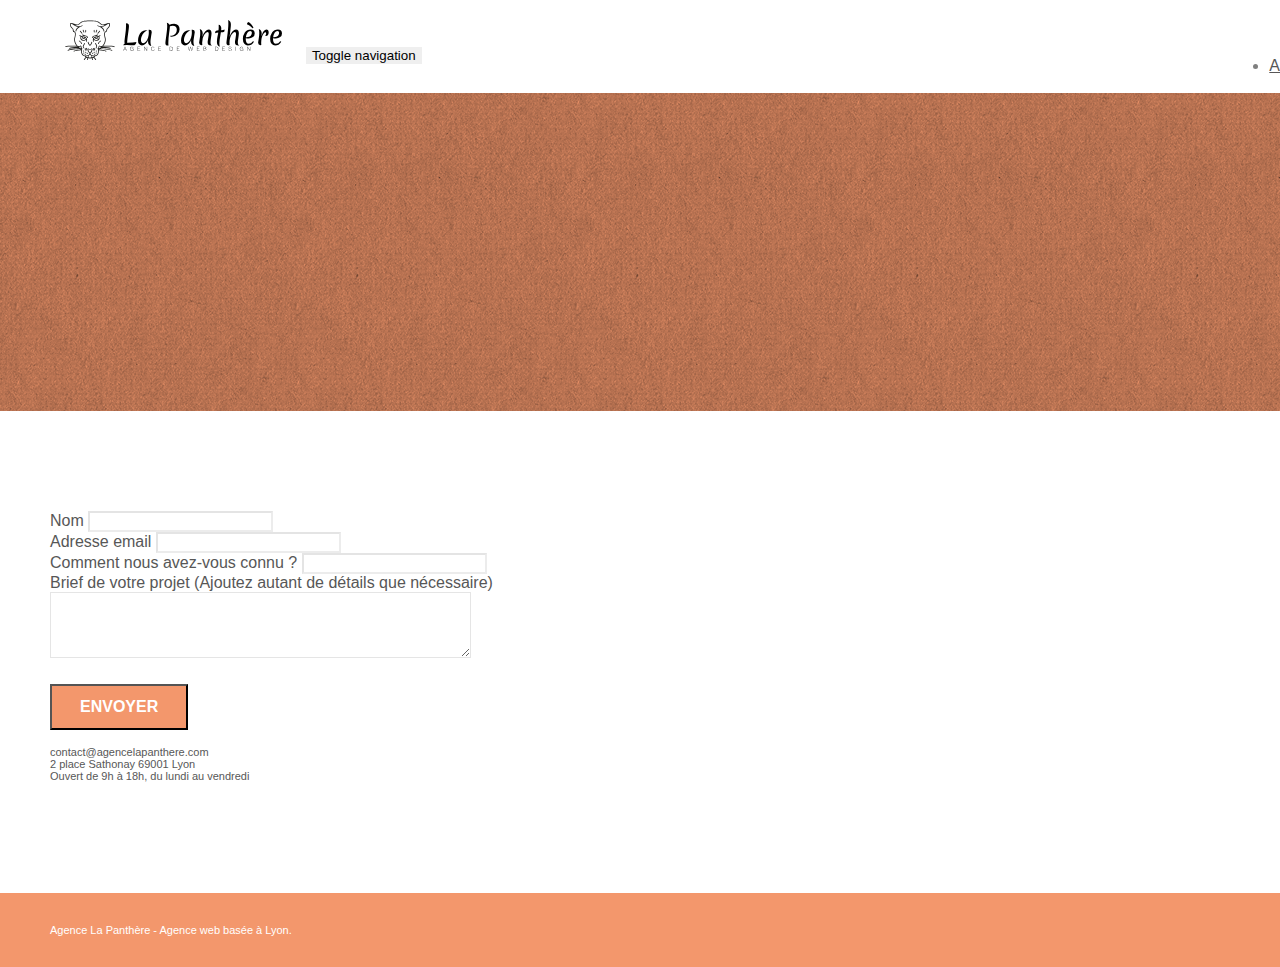
==== page2.html @ 67c6451f "Ajout des descriptions d'image" ====
<!doctype html>
<html lang="Default">
<head>
    <meta charset="utf-8">
    <meta name="description" content="N'hésitez pas à nous contacter pour tout renseignement">
    <meta name="viewport" content="width=device-width, initial-scale=1.0, viewport-fit=cover">
    <link rel="shortcut icon" type="image/png" href="img/favicon.jpg">
    
	<link rel="stylesheet" type="text/css" href="./css/bootstrap.min.css">
	<link rel="stylesheet" type="text/css" href="style.css">
	<link rel="stylesheet" type="text/css" href="./css/font-awesome.min.css">
	<link rel="stylesheet" type="text/css" href="./css/et-line.min.css">

	<script src="./js/jquery-2.1.0.js"></script>
	<script src="./js/bootstrap.js"></script>
	<script src="./js/blocs.js"></script>
	<script src="./js/jquery.touchSwipe.js" defer></script>
	<script src="./js/gmaps.js"></script>
	
    <title>La Panthère - Contact</title>
</head>
<body>
<!-- Principal conteneur -->
<div class="page-container">
    
<!-- bloc-0 -->
<div class="bloc bgc-white l-bloc " id="bloc-0">
	<div class="container bloc-sm">
		<nav class="navbar row">
			<div class="navbar-header">
				<a class="navbar-brand" href="index.html"><img src="img/agence-la-panthere-monochrome.svg" alt="Logo de l'agence de web design La Panthère basée à Lyon" height="40" /></a>
				<button id="nav-toggle" type="button" class="ui-navbar-toggle navbar-toggle" data-toggle="collapse" data-target=".navbar-1">
					<span class="sr-only">Toggle navigation</span><span class="icon-bar"></span><span class="icon-bar"></span><span class="icon-bar"></span>
				</button>
			</div>
			<div class="collapse navbar-collapse navbar-1 special-dropdown-nav">
				<ul class="site-navigation nav navbar-nav">
					<li>
						<a href="index.html">Accueil</a>
					</li>
					<li>
					</li>
					<li>
						<a href="page2.html">Contact</a>
					</li>
				</ul>
			</div>
		</nav>
	</div>
</div>
<!-- bloc-0 END -->

<!-- bloc-6 -->
<div class="bloc bg-dots-bg bg-repeat bgc-atomic-tangerine d-bloc bloc-bg-texture texture-paper" id="bloc-6">
	<div class="container bloc-lg">
		<div class="row">
			<div class="col-sm-12">
				<h1 class="text-center hero-bloc-text tc-white">
					Parlons web design !
				</h1>
				<p class="text-center mg-lg tc-white tight-width-whitespace">
					Nous sommes ravis que vous souhaitiez collaborer avec notre agence.<br>
					Parlez-nous de votre projet en complétant le formulaire ci-dessous.
				</p>
			</div>
		</div>
	</div>
</div>
<!-- bloc-6 END -->

<!-- bloc-7 -->
<div class="bloc bgc-white l-bloc" id="bloc-7">
	<div class="container bloc-lg">
		<div class="row">
			<div class="col-sm-6">
				<form id="form_1" novalidate success-msg="Your message has been sent." fail-msg="Sorry it seems that our mail server is not responding, Sorry for the inconvenience!">
					<div class="form-group">
						<label>
							Nom
						</label>
						<input id="name" class="form-control" required />
					</div>
					<div class="form-group">
						<label>
							Adresse email
						</label>
						<input id="email" class="form-control" type="email" required />
					</div>
					<div class="form-group">
						<label>
							Comment nous avez-vous connu ?
						</label>
						<input class="form-control" type="email" required id="input_504" />
					</div>
					<div class="form-group">
						<label>
							Brief de votre projet (Ajoutez autant de détails que nécessaire)<br>
						</label><textarea id="message" class="form-control" rows="4" cols="50" required></textarea>
					</div> 
					<button class="bloc-button btn btn-lg btn-block cta-hero btn-atomic-tangerine" type="submit">
						Envoyer
					</button>
				</form>
			</div>
			<div class="col-sm-6">
				<p>
					contact@agencelapanthere.com<br>2 place Sathonay 69001 Lyon<br>Ouvert de 9h à 18h, du lundi au vendredi<br>
				</p>
			</div>
		</div>
	</div>
</div>
<!-- bloc-7 END -->

<!-- ScrollToTop Button -->
<a class="bloc-button btn btn-d scrollToTop" onclick="scrollToTarget('1')"><span class="fa fa-chevron-up"></span></a>
<!-- ScrollToTop Button END-->


<!-- Footer - bloc-8 -->
<div class="bloc bgc-atomic-tangerine d-bloc" id="bloc-8">
	<div class="container bloc-sm">
		<div class="row">
			<div class="col-sm-12">
				<p class="text-center white">
					Agence La Panthère - Agence web basée à Lyon.<br>
				</p>
				<div class="row row-no-gutters social">
					<div class="col-sm-3">
						<div class="text-center">
							<a class="social" href="index.html"><span class="fa fa-twitter icon-md"></span></a>
						</div>
					</div>
					<div class="col-sm-3">
						<div class="text-center">
							<a class="social" href="index.html"><span class="fa fa-facebook icon-md"></span></a>
						</div>
					</div>
					<div class="col-sm-3">
						<div class="text-center">
							<a class="social" href="index.html"><span class="fa fa-dribbble icon-md"></span></a>
						</div>
					</div>
					<div class="col-sm-3">
						<div class="text-center">
							<a class="social" href="index.html"><span class="fa fa-instagram icon-md"></span></a>
						</div>
					</div>
				</div>
			</div>
		</div>
	</div>
</div>
<!-- Footer - bloc-8 END -->

</div>
<!-- Principal conteneur END -->
    

</body>
</html>
---- style.css ----
body {
    margin: 0;
    padding: 0;
    background: #FFF;
    overflow-x: hidden;
    -webkit-font-smoothing: antialiased;
    -moz-osx-font-smoothing: grayscale;
}

a,
button {
    transition: all .3s ease-in-out;
    outline: none!important;
}

a:hover {
    text-decoration: none;
    cursor: pointer;
}

#page-loading-blocs-notifaction {
    position: fixed;
    top: 0;
    bottom: 0;
    width: 100%;
    z-index: 100000;
    background: #FFFFFF url("img/pageload-spinner.gif") no-repeat center center;
}

.bloc {
    width: 100%;
    clear: both;
    background: 50% 50% no-repeat;
    padding: 0 50px;
    -webkit-background-size: cover;
    -moz-background-size: cover;
    -o-background-size: cover;
    background-size: cover;
    position: relative;
}

.bloc .container {
    padding-left: 0;
    padding-right: 0;
}

.bloc-lg {
    padding: 100px 50px;
}

.bloc-md {
    padding: 50px;
}

.bloc-sm {
    padding: 20px 50px;
}

.bg-center,
.bg-l-edge,
.bg-r-edge,
.bg-t-edge,
.bg-b-edge,
.bg-tl-edge,
.bg-bl-edge,
.bg-tr-edge,
.bg-br-edge,
.bg-repeat {
    -webkit-background-size: auto!important;
    -moz-background-size: auto!important;
    -o-background-size: auto!important;
    background-size: auto!important;
}

.bg-repeat {
    background: repeat;
}

.bg-t-edge {
    background: top no-repeat;
}

.bloc-bg-texture::before {
    content: "";
    background-size: 2px 2px;
    position: absolute;
    top: 0;
    bottom: 0;
    left: 0;
    right: 0;
}

.texture-paper::before {
    background: url("img/texture-paper.png");
    background-size: 280px 280px;
}

.b-parallax {
    background-attachment: fixed;
}

.d-bloc {
    color: rgba(255, 255, 255, .7);
}

.d-bloc button:hover {
    color: rgba(255, 255, 255, .9);
}

.d-bloc .icon-round,
.d-bloc .icon-square,
.d-bloc .icon-rounded,
.d-bloc .icon-semi-rounded-a,
.d-bloc .icon-semi-rounded-b {
    border-color: rgba(255, 255, 255, .9);
}

.d-bloc .divider-h span {
    border-color: rgba(255, 255, 255, .2);
}

.d-bloc .a-btn,
.d-bloc .navbar a,
.d-bloc .navbar-brand,
.d-bloc a .icon-sm,
.d-bloc a .icon-md,
.d-bloc a .icon-lg,
.d-bloc a .icon-xl,
.d-bloc h1 a,
.d-bloc h2 a,
.d-bloc h3 a,
.d-bloc h4 a,
.d-bloc h5 a,
.d-bloc h6 a,
.d-bloc p a {
    color: rgba(255, 255, 255, .6);
}

.d-bloc .a-btn:hover,
.d-bloc .navbar a:hover,
.d-bloc .navbar-brand:hover,
.d-bloc a:hover .icon-sm,
.d-bloc a:hover .icon-md,
.d-bloc a:hover .icon-lg,
.d-bloc a:hover .icon-xl,
.d-bloc h1 a:hover,
.d-bloc h2 a:hover,
.d-bloc h3 a:hover,
.d-bloc h4 a:hover,
.d-bloc h5 a:hover,
.d-bloc h6 a:hover,
.d-bloc p a:hover {
    color: rgba(255, 255, 255, 1);
}

.d-bloc .navbar-toggle .icon-bar {
    background: rgba(255, 255, 255, 1);
}

.d-bloc .btn-wire,
.d-bloc .btn-wire:hover {
    color: rgba(255, 255, 255, 1);
    border-color: rgba(255, 255, 255, 1);
}

.d-bloc .panel {
    color: rgba(0, 0, 0, .5);
}

.d-bloc .panel button:hover {
    color: rgba(0, 0, 0, .7);
}

.d-bloc .panel icon {
    border-color: rgba(0, 0, 0, .7);
}

.d-bloc .panel .divider-h span {
    border-color: rgba(0, 0, 0, .1);
}

.d-bloc .panel .a-btn {
    color: rgba(0, 0, 0, .6);
}

.d-bloc .panel .a-btn:hover {
    color: rgba(0, 0, 0, 1);
}

.d-bloc .panel .btn-wire,
.d-bloc .panel .btn-wire:hover {
    color: rgba(0, 0, 0, .7);
    border-color: rgba(0, 0, 0, .3);
}

.d-bloc .panel,
.l-bloc {
    color: rgba(0, 0, 0, .5);
}

.d-bloc .panel button:hover,
.l-bloc button:hover {
    color: rgba(0, 0, 0, .7);
}

.l-bloc .icon-round,
.l-bloc .icon-square,
.l-bloc .icon-rounded,
.l-bloc .icon-semi-rounded-a,
.l-bloc .icon-semi-rounded-b {
    border-color: rgba(0, 0, 0, .7);
}

.d-bloc .panel .divider-h span,
.l-bloc .divider-h span {
    border-color: rgba(0, 0, 0, .1);
}

.d-bloc .panel .a-btn,
.l-bloc .a-btn,
.l-bloc .navbar a,
.l-bloc .navbar-brand,
.l-bloc a .icon-sm,
.l-bloc a .icon-md,
.l-bloc a .icon-lg,
.l-bloc a .icon-xl,
.l-bloc h1 a,
.l-bloc h2 a,
.l-bloc h3 a,
.l-bloc h4 a,
.l-bloc h5 a,
.l-bloc h6 a,
.l-bloc p a {
    color: rgba(0, 0, 0, .6);
}

.d-bloc .panel .a-btn:hover,
.l-bloc .a-btn:hover,
.l-bloc .navbar a:hover,
.l-bloc .navbar-brand:hover,
.l-bloc a:hover .icon-sm,
.l-bloc a:hover .icon-md,
.l-bloc a:hover .icon-lg,
.l-bloc a:hover .icon-xl,
.l-bloc h1 a:hover,
.l-bloc h2 a:hover,
.l-bloc h3 a:hover,
.l-bloc h4 a:hover,
.l-bloc h5 a:hover,
.l-bloc h6 a:hover,
.l-bloc p a:hover {
    color: rgba(0, 0, 0, 1);
}

.l-bloc .navbar-toggle .icon-bar {
    color: rgba(0, 0, 0, .6);
}

.d-bloc .panel .btn-wire,
.d-bloc .panel .btn-wire:hover,
.l-bloc .btn-wire,
.l-bloc .btn-wire:hover {
    color: rgba(0, 0, 0, .7);
    border-color: rgba(0, 0, 0, .3);
}

.voffset {
    margin-top: 30px;
}

.voffset-lg {
    margin-top: 80px;
}

.row-no-gutters {
    margin-right: 0;
    margin-left: 0;
}

.row.row-no-gutters > [class^="col-"],
.row.row-no-gutters > [class*=" col-"] {
    padding-right: 0;
    padding-left: 0;
}

#bloc-1-hero h1 {
    font-size: 32px;
}

.navbar {
    margin-bottom: 0;
    z-index: 1;
}

.navbar-brand {
    height: auto;
    padding: 3px 15px;
    font-size: 25px;
    font-weight: normal;
    font-weight: 600;
    line-height: 44px;
}

.navbar-brand img {
    max-height: 200px;
    margin: 0 5px 0 0;
    display: inline;
}

.navbar-brand img[src$=svg] {
    min-width: 100px;
}

.nav-center .navbar-brand img {
    margin: 0;
}

.navbar .nav {
    padding-top: 2px;
    margin-right: -16px;
    float: right;
    z-index: 1;
}

.nav > li {
    float: left;
    margin-top: 4px;
    font-size: 16px;
}

.navbar-nav .open .dropdown-menu > li > a {
    text-align: inherit;
}

.nav > li a:hover,
.nav > li a:focus {
    background: transparent;
}

.navbar-toggle {
    margin: 10px 10px 0 0;
    border: 0px;
}

.navbar-toggle:hover {
    background: transparent!important;
}

.navbar-toggle .icon-bar {
    background-color: rgba(0, 0, 0, .5);
    width: 26px;
}

.nav-invert .navbar .nav {
    float: left;
}

.nav-invert .navbar-header,
.nav-invert .navbar-brand {
    float: right;
    position: relative;
    z-index: 2;
}

@media (min-width: 768px) {
    .site-navigation {
        position: absolute;
        top: 50%;
        right: 20px;
        transform: translate(0, -50%);
        -webkit-transform: translateY(-50%);
    }
    .nav > li .dropdown-menu a,
    .nav > li .dropdown-menu a:hover {
        color: #484848;
    }
    .nav-invert .site-navigation {
        left: 0;
        right: 0;
    }
    .nav-center {
        text-align: center;
    }
    .nav-center .navbar-header {
        width: 100%;
    }
    .nav-center .navbar-header,
    .nav-center .navbar-brand,
    .nav-center .nav > li {
        float: none;
        display: inline-block;
    }
    .nav-center .site-navigation {
        position: relative;
        width: 100%;
        right: 0;
        margin-right: 0px;
        margin-top: 20px;
    }
    .nav-center.mini-nav .navbar-toggle {
        float: none;
        margin: 10px auto 0;
    }
}

.nav > li > .dropdown a {
    background: none!important;
    display: block;
    padding: 14px 15px;
}

nav .caret {
    margin: 0 5px;
}

.dropdown-menu .dropdown-menu {
    top: -8px;
    left: 100%;
}

.dropdown-menu .dropmenu-flow-right {
    top: 100%;
    left: 0;
    margin-left: -1px;
    border-top-left-radius: 0;
    border-top-right-radius: 0;
}

.dropdown-menu .dropdown span {
    border: 4px solid black;
    border-top-color: transparent;
    border-right-color: transparent;
    border-bottom-color: transparent;
    margin: 6px -5px 0 0!important;
    float: right;
}

.mg-md {
    margin-top: 10px;
    margin-bottom: 20px;
}

.mg-lg {
    margin-top: 10px;
    margin-bottom: 40px;
}

.btn {
    margin: 0 5px 5px 0;
}

.btn.pull-right {
    margin: 0 0 5px 5px;
}

.btn-d,
.btn-d:hover,
.btn-d:focus {
    color: #FFF;
    background: rgba(0, 0, 0, .3);
}

button {
    outline: none!important;
}

.btn-rd {
    border-radius: 40px;
}

.btn-clean {
    border: 1px solid rgba(0, 0, 0, .08);
    border-bottom-color: rgba(0, 0, 0, .1);
    text-shadow: 0 1px 0 rgba(0, 0, 1, .1);
    box-shadow: 0 1px 3px rgba(0, 0, 1, .25), inset 0 1px 0 0 rgba(255, 255, 255, .15);
}

.icon-md {
    font-size: 30px!important;
}

.icon-lg {
    font-size: 60px!important;
}

.sm-shadow {
    text-shadow: 0 1px 2px rgba(0, 0, 0, .3);
}

.panel-sq,
.panel-sq .panel-heading,
.panel-sq .panel-footer {
    border-radius: 0;
}

.panel-rd {
    border-radius: 30px;
}

.panel-rd .panel-heading {
    border-radius: 29px 29px 0 0;
}

.panel-rd .panel-footer {
    border-radius: 0 0 29px 29px;
}

.form-control {
    border-color: rgba(0, 0, 0, .1);
    box-shadow: none;
}

.scrollToTop {
    width: 40px;
    height: 40px;
    position: fixed;
    bottom: 20px;
    right: 20px;
    opacity: 0;
    z-index: 500;
    transition: all .3s ease-in-out;
}

.scrollToTop span {
    margin-top: 6px;
}

.showScrollTop {
    font-size: 14px;
    opacity: 1;
}

a[data-lightbox] {
    position: relative;
    display: block;
    text-align: center;
}

a[data-lightbox]:hover::before {
    content: "+";
    font-family: "HelveticaNeue-Light", "Helvetica Neue Light", "Helvetica Neue", Helvetica, Arial;
    font-size: 32px;
    width: 50px;
    height: 50px;
    margin-left: -25px;
    border-radius: 50%;
    background: rgba(0, 0, 0, .6);
    color: #FFF;
    font-weight: 100;
    z-index: 1;
    position: absolute;
    top: 50%;
    transform: translateY(-50%);
    -webkit-transform: translateY(-50%);
}

a[data-lightbox]:hover img {
    opacity: 0.6;
    -webkit-animation-fill-mode: none;
    animation-fill-mode: none;
}

#lightbox-modal {
    display: flex;
    align-items: center;
}

#lightbox-modal .modal-dialog {
    width: 90%;
    max-width: 900px;
    margin: 0 auto 0;
}

#lightbox-modal .modal-dialog img {
    max-height: 90vh;
    margin: 0 auto;
}

.lightbox-caption {
    padding: 20px;
    color: #FFF;
    background: rgba(0, 0, 0, .5);
    position: absolute;
    left: 15px;
    right: 15px;
    bottom: 5px;
}

.close-lightbox {
    color: #FFF;
    font-size: 30px;
    position: absolute;
    top: 20px;
    right: 20px;
    z-index: 20;
    background: rgba(0, 0, 0, .5);
    border: none;
    line-height: 30px;
    padding: 0 9px 5px;
    opacity: 0.3;
}

.close-lightbox:hover,
.next-lightbox:hover,
.prev-lightbox:hover {
    opacity: 1.0;
    color: #FFF;
}

.next-lightbox,
.prev-lightbox {
    font-size: 20px;
    color: rgba(255, 255, 255, .9);
    background: rgba(0, 0, 0, .5);
    transition: all .2s ease-in-out;
    position: absolute;
    top: 45%;
    z-index: 1;
    opacity: 0.4;
}

.next-lightbox {
    padding: 6px 8px 1px 13px;
    right: 25px;
}

.prev-lightbox {
    padding: 6px 13px 1px 10px;
    left: 25px;
}

.snapshot-lb .modal-body {
    padding-bottom: 45px;
}

.snapshot-lb .lightbox-caption {
    padding: 0;
    color: rgba(0, 0, 0, .5);
    background: none;
}

h1,
h2,
h3,
h4,
h5,
h6,
p,
label,
.btn,
a {
    font-family: "helvetica";
    font-weight: 400;
    color: #575757!important;
}

.container {
    max-width: 1000px;
}

.hero-bloc-text {
    font-size: 38px;
}

.hero-bloc-text-sub {
    font-size: 36px;
}

.statement-bloc-text {
    line-height: 26px;
    font-style: italic;
    font-size: 20px;
    text-align: center;
    font-weight: lighter;
    max-width: 520px;
    margin: auto auto auto auto;
}

p {
    font-size: 11px;
}

.tight-width-whitespace {
    max-width: 600px;
    margin: auto auto auto auto;
}

.h1 {
    font-size: 20px;
    font-family: "Open Sans";
}

.cta-hero {
    margin-top: 22px;
    color: #FFFFFF!important;
    text-transform: uppercase;
    padding: 12px 28px 12px 28px;
    font-size: 16px;
    font-weight: 700;
}

.social {
    max-width: 400px;
    margin: auto auto auto auto;
}

h2 {
    font-size: 22px;
    line-height: 1.4em;
}

h3 {
    font-size: 15px;
    text-transform: uppercase;
    font-weight: 700;
    color: #333333!important;
}

.med-width-whitespace {
    max-width: 800px;
    margin: auto auto auto auto;
    box-shadow: 0px 0px 0px #000000;
}

h1 {
    color: #333333!important;
}

h4 {
    color: #333333!important;
}

.icons {
    margin-bottom: 14px;
    margin-top: 24px;
}

.white {
    color: #FFFFFF!important;
}

.portfolio-thumb {
    margin-bottom: 24px;
}

.portfolio-row {
    margin-bottom: 44px;
    margin-top: 50px;
}

.avatar {
    box-shadow: 0px 4px 9px rgba(0, 0, 0, 0.3);
}

.black-background {
    background-color: rgba(165, 147, 99, 0.7);
    padding: 40px 40px 40px 40px;
}

.bold-link {
    font-weight: 900;
    text-decoration: underline!important;
}

.bgc-white {
    background-color: #FFFFFF;
}

.bgc-dark-slate-blue {
    background-color: #364577;
}

.bgc-atomic-tangerine {
    background-color: #F3976C;
}

.tc-white {
    color: #F3976C!important;
}

.btn-atomic-tangerine {
    background: #F3976C;
    color: #FFFFFF!important;
}

.btn-atomic-tangerine:hover {
    background: #c27956!important;
    color: #FFFFFF!important;
}

.ltc-white {
    color: #FFFFFF!important;
}

.ltc-white:hover {
    color: #cccccc!important;
}

.ltc-atomic-tangerine {
    color: #F3976C!important;
}

.ltc-atomic-tangerine:hover {
    color: #c27956!important;
}

.icon-dark-slate-blue {
    color: #364577!important;
    border-color: #364577!important;
}

.bg-dots-bg {
    background-image: url("img/dots-bg.png");
}

.bg-lines-h2-bg {
    background-image: url("img/lines-h2-bg.png");
}

.bg-banniere {
    background-image: url("img/agence-la-panthere.jpg");
}

.bg-presentation {
    background-image: url("img/image-de-presentation.bmp");
}

@media (max-width: 1024px) {
    .bloc {
        padding-left: 20px;
        padding-right: 20px;
    }
    .bloc.full-width-bloc,
    .bloc-tile-2.full-width-bloc .container,
    .bloc-tile-3.full-width-bloc .container,
    .bloc-tile-4.full-width-bloc .container {
        padding-left: 0;
        padding-right: 0;
    }
}

@media (max-width: 992px) and (min-width: 768px) {
    .navbar .nav {
        max-width: 80%
    }
    .nav-center.navbar .nav {
        max-width: 100%
    }
}

@media only screen and (min-device-width: 768px) and (max-device-width: 1024px) and (orientation: landscape) {
    .b-parallax {
        background-attachment: scroll;
    }
}

@media only screen and (min-device-width: 1024px) and (max-device-width: 1366px) and (-webkit-min-device-pixel-ratio: 1.5) {
    .b-parallax {
        background-attachment: scroll;
    }
}

@media (max-width: 991px) {
    .container {
        width: 100%;
    }
    .b-parallax {
        background-attachment: scroll;
    }
    .page-container,
    #hero-bloc {
        overflow-x: hidden;
        position: relative;
    }
    .bloc {
        padding-left: constant(safe-area-inset-left);
        padding-right: constant(safe-area-inset-right);
    }
    .bloc-group,
    .bloc-group .bloc {
        display: block;
        width: 100%;
    }
    .bloc-fill-screen .fill-bloc-top-edge,
    .bloc-fill-screen .fill-bloc-bottom-edge {
        padding: 0 20px;
        padding-left: constant(safe-area-inset-left);
        padding-right: constant(safe-area-inset-right);
    }
}

@media (max-width: 767px) {
    .page-container {
        overflow-x: hidden;
        position: relative;
    }
    h1,
    h2,
    h3,
    h4,
    h5,
    h6,
    p,
    #disqus_thread {
        padding-left: 10px!important;
        padding-right: 10px!important;
    }
    .b-parallax {
        background-attachment: scroll;
    }
    .navbar .nav {
        padding-top: 0;
        border-top: 1px solid rgba(0, 0, 0, .2);
        float: none!important;
    }
    .navbar.row {
        margin-left: 0;
        margin-right: 0;
    }
    .site-navigation {
        position: inherit;
        transform: none;
        -webkit-transform: none;
        -ms-transform: none;
    }
    .nav > li {
        margin-top: 0;
        border-bottom: 1px solid rgba(0, 0, 0, .1);
        background: rgba(0, 0, 0, .05);
        text-align: left;
        padding-left: 15px;
        width: 100%;
    }
    .nav > li:hover {
        background: rgba(0, 0, 0, .08);
    }
    .dropdown .dropdown a .caret {
        float: none;
        margin: 5px 0 0 10px!important;
        border: 4px solid black;
        border-bottom-color: transparent;
        border-right-color: transparent;
        border-left-color: transparent;
    }
    #hero-bloc .navbar .nav {
        background: rgba(0, 0, 0, .8);
    }
    #hero-bloc .navbar .nav a {
        color: rgba(255, 255, 255, .6);
    }
    .hero {
        padding: 50px 0;
    }
    .hero-nav {
        left: -1px;
        right: -1px;
    }
    .navbar-collapse {
        padding: 0;
        overflow-x: hidden;
        -webkit-box-shadow: none;
        box-shadow: none;
    }
    .navbar-brand img {
        max-height: 40px;
        width: auto;
    }
    .nav-invert .navbar-header {
        float: none;
        width: 100%;
    }
    .nav-invert .navbar-toggle {
        float: left;
        margin-left: 10px;
    }
    .bloc {
        padding-left: 0;
        padding-right: 0;
    }
    .bloc-xxl,
    .bloc-xl,
    .bloc-lg {
        padding: 40px 0;
    }
    .bloc-sm,
    .bloc-md {
        padding-left: 0;
        padding-right: 0;
    }
    .bloc-tile-2 .container,
    .bloc-tile-3 .container,
    .bloc-tile-4 .container,
    .bloc-fill-screen .fill-bloc-top-edge,
    .bloc-fill-screen .fill-bloc-bottom-edge {
        padding-left: 0;
        padding-right: 0;
    }
    .a-block {
        padding: 0 10px;
    }
    .btn-dwn {
        display: none;
    }
    .voffset {
        margin-top: 5px;
    }
    .voffset-md {
        margin-top: 20px;
    }
    .voffset-lg {
        margin-top: 30px;
    }
    form {
        padding: 5px;
    }
    .close-lightbox {
        display: inline-block;
    }
    .blocsapp-device-iphone5 {
        background-size: 216px 425px;
        padding-top: 60px;
        width: 216px;
        height: 425px;
    }
    .blocsapp-device-iphone5 img {
        width: 180px;
        height: 320px;
    }
}

@media (max-width: 400px) {
    .bloc {
        padding-left: 0;
        padding-right: 0;
    }
}

@media (max-width: 767px) {
    .bloc-mob-center-text {
        text-align: center;
    }
}
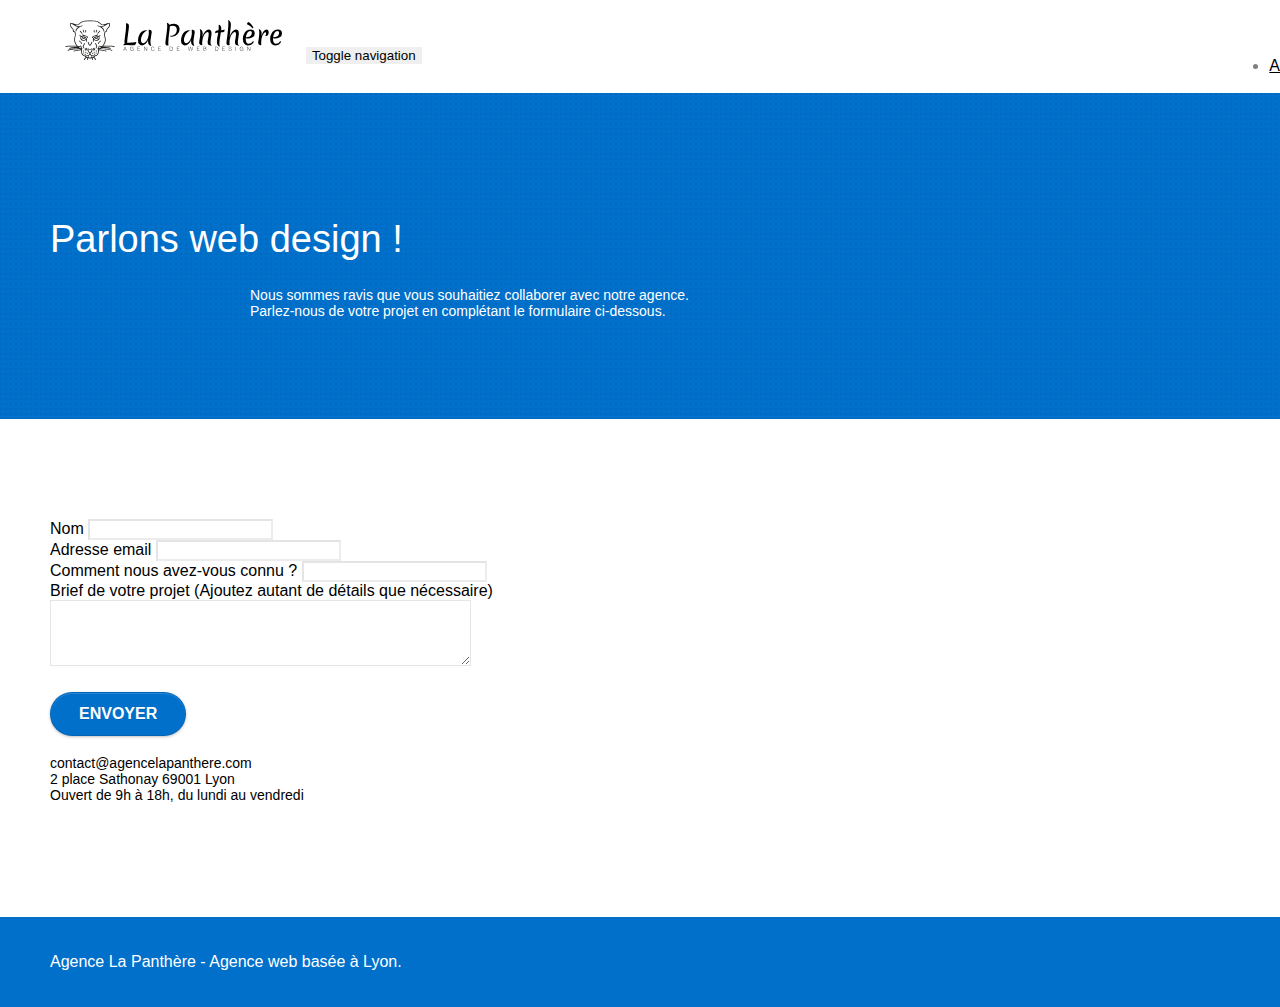
==== commit b9dd30c8: "Mise en conformité du contraste" ====
--- a/page2.html
+++ b/page2.html
@@ -51,7 +51,7 @@
 <!-- bloc-0 END -->
 
 <!-- bloc-6 -->
-<div class="bloc bg-dots-bg bg-repeat bgc-atomic-tangerine d-bloc bloc-bg-texture texture-paper" id="bloc-6">
+<div class="bloc bg-dots-bg bg-repeat bgc-atomic-tangerine d-bloc" id="bloc-6">
 	<div class="container bloc-lg">
 		<div class="row">
 			<div class="col-sm-12">
@@ -97,7 +97,7 @@
 							Brief de votre projet (Ajoutez autant de détails que nécessaire)<br>
 						</label><textarea id="message" class="form-control" rows="4" cols="50" required></textarea>
 					</div> 
-					<button class="bloc-button btn btn-lg btn-block cta-hero btn-atomic-tangerine" type="submit">
+					<button class="bloc-button btn btn-lg btn-rd btn-clean btn-block cta-hero btn-atomic-tangerine" type="submit">
 						Envoyer
 					</button>
 				</form>
--- a/style.css
+++ b/style.css
@@ -100,7 +100,7 @@
 }
 
 .d-bloc {
-    color: rgba(255, 255, 255, .7);
+    color: rgba(255, 255, 255);
 }
 
 .d-bloc button:hover {
@@ -133,7 +133,7 @@
 .d-bloc h5 a,
 .d-bloc h6 a,
 .d-bloc p a {
-    color: rgba(255, 255, 255, .6);
+    color: rgba(255, 255, 255);
 }
 
 .d-bloc .a-btn:hover,
@@ -651,7 +651,7 @@
 a {
     font-family: "helvetica";
     font-weight: 400;
-    color: #575757!important;
+    color: black!important;
 }
 
 .container {
@@ -677,7 +677,7 @@
 }
 
 p {
-    font-size: 11px;
+    font-size: 14px;
 }
 
 .tight-width-whitespace {
@@ -737,6 +737,7 @@
 
 .white {
     color: #FFFFFF!important;
+    font-size: 16px;
 }
 
 .portfolio-thumb {
@@ -753,8 +754,9 @@
 }
 
 .black-background {
-    background-color: rgba(165, 147, 99, 0.7);
+    background-color: #0070CB;
     padding: 40px 40px 40px 40px;
+    border-radius: 5px;
 }
 
 .bold-link {
@@ -771,20 +773,20 @@
 }
 
 .bgc-atomic-tangerine {
-    background-color: #F3976C;
+    background-color: #0070CB;
 }
 
 .tc-white {
-    color: #F3976C!important;
+    color: white!important;
 }
 
 .btn-atomic-tangerine {
-    background: #F3976C;
+    background: #0070CB;
     color: #FFFFFF!important;
 }
 
 .btn-atomic-tangerine:hover {
-    background: #c27956!important;
+    background: #1E6DAD!important;
     color: #FFFFFF!important;
 }
 
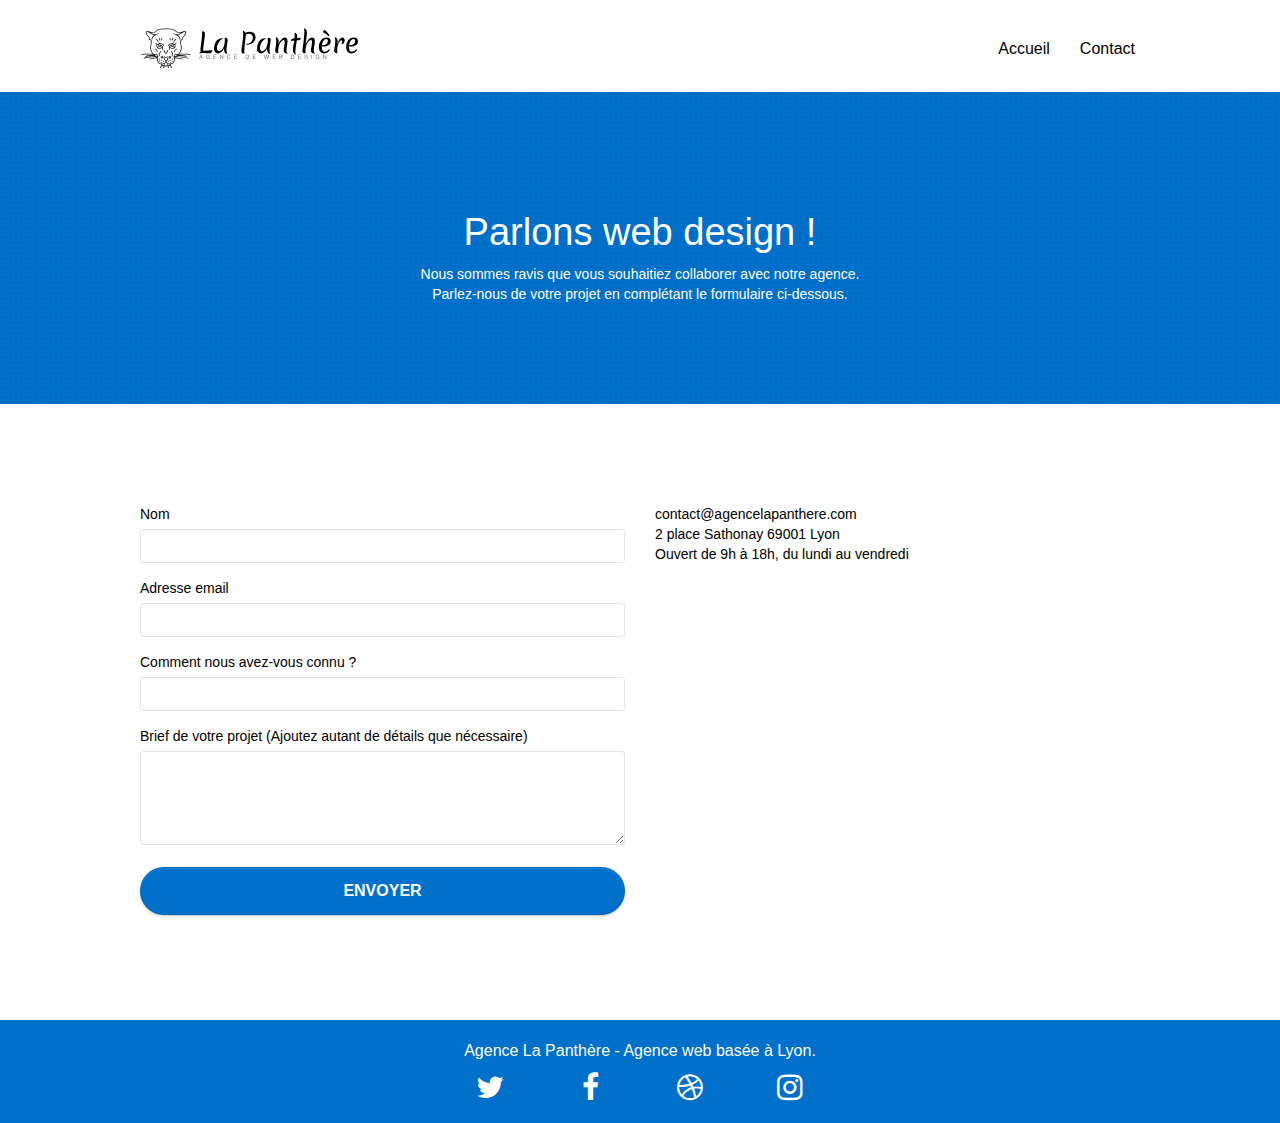
==== commit 212bda14: "Amélioration de la cohérence des pages" ====
--- a/page2.html
+++ b/page2.html
@@ -6,10 +6,10 @@
     <meta name="viewport" content="width=device-width, initial-scale=1.0, viewport-fit=cover">
     <link rel="shortcut icon" type="image/png" href="img/favicon.jpg">
     
-	<link rel="stylesheet" type="text/css" href="./css/bootstrap.min.css">
+	<link rel="stylesheet" type="text/css" href="./css/bootstrap.css">
 	<link rel="stylesheet" type="text/css" href="style.css">
-	<link rel="stylesheet" type="text/css" href="./css/font-awesome.min.css">
-	<link rel="stylesheet" type="text/css" href="./css/et-line.min.css">
+	<link rel="stylesheet" type="text/css" href="./css/font-awesome.css">
+	<link rel="stylesheet" type="text/css" href="./css/et-line.css">
 
 	<script src="./js/jquery-2.1.0.js"></script>
 	<script src="./js/bootstrap.js"></script>
@@ -26,6 +26,7 @@
 <!-- bloc-0 -->
 <div class="bloc bgc-white l-bloc " id="bloc-0">
 	<div class="container bloc-sm">
+
 		<nav class="navbar row">
 			<div class="navbar-header">
 				<a class="navbar-brand" href="index.html"><img src="img/agence-la-panthere-monochrome.svg" alt="Logo de l'agence de web design La Panthère basée à Lyon" height="40" /></a>
--- a/style.css
+++ b/style.css
@@ -88,11 +88,6 @@
     bottom: 0;
     left: 0;
     right: 0;
-}
-
-.texture-paper::before {
-    background: url("img/texture-paper.png");
-    background-size: 280px 280px;
 }
 
 .b-parallax {
@@ -820,11 +815,11 @@
 }
 
 .bg-banniere {
-    background-image: url("img/agence-la-panthere.jpg");
+    background-image: url("img/agence-la-panthere.webp");
 }
 
 .bg-presentation {
-    background-image: url("img/image-de-presentation.bmp");
+    background-image: url("img/image-de-presentation.webp");
 }
 
 @media (max-width: 1024px) {
--- a/css/et-line.css
+++ b/css/et-line.css
@@ -0,0 +1,519 @@
+@font-face {
+    font-family: et-line;
+    src: url(../fonts/et-line.eot);
+    src: url(../fonts/et-line.eot?#iefix) format('embedded-opentype'), url(../fonts/et-line.woff) format('woff'), url(../fonts/et-line.ttf) format('truetype'), url(../fonts/et-line.svg#et-line) format('svg');
+    font-weight: 400;
+    font-style: normal
+}
+
+.et-icon-adjustments,
+.et-icon-alarmclock,
+.et-icon-anchor,
+.et-icon-aperture,
+.et-icon-attachment,
+.et-icon-bargraph,
+.et-icon-basket,
+.et-icon-beaker,
+.et-icon-bike,
+.et-icon-book-open,
+.et-icon-briefcase,
+.et-icon-browser,
+.et-icon-calendar,
+.et-icon-camera,
+.et-icon-caution,
+.et-icon-chat,
+.et-icon-circle-compass,
+.et-icon-clipboard,
+.et-icon-clock,
+.et-icon-cloud,
+.et-icon-compass,
+.et-icon-desktop,
+.et-icon-dial,
+.et-icon-document,
+.et-icon-documents,
+.et-icon-download,
+.et-icon-dribbble,
+.et-icon-edit,
+.et-icon-envelope,
+.et-icon-expand,
+.et-icon-facebook,
+.et-icon-flag,
+.et-icon-focus,
+.et-icon-gears,
+.et-icon-genius,
+.et-icon-gift,
+.et-icon-global,
+.et-icon-globe,
+.et-icon-googleplus,
+.et-icon-grid,
+.et-icon-happy,
+.et-icon-hazardous,
+.et-icon-heart,
+.et-icon-hotairballoon,
+.et-icon-hourglass,
+.et-icon-key,
+.et-icon-laptop,
+.et-icon-layers,
+.et-icon-lifesaver,
+.et-icon-lightbulb,
+.et-icon-linegraph,
+.et-icon-linkedin,
+.et-icon-lock,
+.et-icon-magnifying-glass,
+.et-icon-map,
+.et-icon-map-pin,
+.et-icon-megaphone,
+.et-icon-mic,
+.et-icon-mobile,
+.et-icon-newspaper,
+.et-icon-notebook,
+.et-icon-paintbrush,
+.et-icon-paperclip,
+.et-icon-pencil,
+.et-icon-phone,
+.et-icon-picture,
+.et-icon-pictures,
+.et-icon-piechart,
+.et-icon-presentation,
+.et-icon-pricetags,
+.et-icon-printer,
+.et-icon-profile-female,
+.et-icon-profile-male,
+.et-icon-puzzle,
+.et-icon-quote,
+.et-icon-recycle,
+.et-icon-refresh,
+.et-icon-ribbon,
+.et-icon-rss,
+.et-icon-sad,
+.et-icon-scissors,
+.et-icon-scope,
+.et-icon-search,
+.et-icon-shield,
+.et-icon-speedometer,
+.et-icon-strategy,
+.et-icon-streetsign,
+.et-icon-tablet,
+.et-icon-target,
+.et-icon-telescope,
+.et-icon-toolbox,
+.et-icon-tools,
+.et-icon-tools-2,
+.et-icon-trophy,
+.et-icon-tumblr,
+.et-icon-twitter,
+.et-icon-upload,
+.et-icon-video,
+.et-icon-wallet,
+.et-icon-wine {
+    font-family: et-line;
+    speak: none;
+    font-style: normal;
+    font-weight: 400;
+    font-variant: normal;
+    text-transform: none;
+    line-height: 1;
+    -webkit-font-smoothing: antialiased;
+    -moz-osx-font-smoothing: grayscale;
+    display: inline-block
+}
+
+.et-icon-mobile:before {
+    content: "\e000"
+}
+
+.et-icon-laptop:before {
+    content: "\e001"
+}
+
+.et-icon-desktop:before {
+    content: "\e002"
+}
+
+.et-icon-tablet:before {
+    content: "\e003"
+}
+
+.et-icon-phone:before {
+    content: "\e004"
+}
+
+.et-icon-document:before {
+    content: "\e005"
+}
+
+.et-icon-documents:before {
+    content: "\e006"
+}
+
+.et-icon-search:before {
+    content: "\e007"
+}
+
+.et-icon-clipboard:before {
+    content: "\e008"
+}
+
+.et-icon-newspaper:before {
+    content: "\e009"
+}
+
+.et-icon-notebook:before {
+    content: "\e00a"
+}
+
+.et-icon-book-open:before {
+    content: "\e00b"
+}
+
+.et-icon-browser:before {
+    content: "\e00c"
+}
+
+.et-icon-calendar:before {
+    content: "\e00d"
+}
+
+.et-icon-presentation:before {
+    content: "\e00e"
+}
+
+.et-icon-picture:before {
+    content: "\e00f"
+}
+
+.et-icon-pictures:before {
+    content: "\e010"
+}
+
+.et-icon-video:before {
+    content: "\e011"
+}
+
+.et-icon-camera:before {
+    content: "\e012"
+}
+
+.et-icon-printer:before {
+    content: "\e013"
+}
+
+.et-icon-toolbox:before {
+    content: "\e014"
+}
+
+.et-icon-briefcase:before {
+    content: "\e015"
+}
+
+.et-icon-wallet:before {
+    content: "\e016"
+}
+
+.et-icon-gift:before {
+    content: "\e017"
+}
+
+.et-icon-bargraph:before {
+    content: "\e018"
+}
+
+.et-icon-grid:before {
+    content: "\e019"
+}
+
+.et-icon-expand:before {
+    content: "\e01a"
+}
+
+.et-icon-focus:before {
+    content: "\e01b"
+}
+
+.et-icon-edit:before {
+    content: "\e01c"
+}
+
+.et-icon-adjustments:before {
+    content: "\e01d"
+}
+
+.et-icon-ribbon:before {
+    content: "\e01e"
+}
+
+.et-icon-hourglass:before {
+    content: "\e01f"
+}
+
+.et-icon-lock:before {
+    content: "\e020"
+}
+
+.et-icon-megaphone:before {
+    content: "\e021"
+}
+
+.et-icon-shield:before {
+    content: "\e022"
+}
+
+.et-icon-trophy:before {
+    content: "\e023"
+}
+
+.et-icon-flag:before {
+    content: "\e024"
+}
+
+.et-icon-map:before {
+    content: "\e025"
+}
+
+.et-icon-puzzle:before {
+    content: "\e026"
+}
+
+.et-icon-basket:before {
+    content: "\e027"
+}
+
+.et-icon-envelope:before {
+    content: "\e028"
+}
+
+.et-icon-streetsign:before {
+    content: "\e029"
+}
+
+.et-icon-telescope:before {
+    content: "\e02a"
+}
+
+.et-icon-gears:before {
+    content: "\e02b"
+}
+
+.et-icon-key:before {
+    content: "\e02c"
+}
+
+.et-icon-paperclip:before {
+    content: "\e02d"
+}
+
+.et-icon-attachment:before {
+    content: "\e02e"
+}
+
+.et-icon-pricetags:before {
+    content: "\e02f"
+}
+
+.et-icon-lightbulb:before {
+    content: "\e030"
+}
+
+.et-icon-layers:before {
+    content: "\e031"
+}
+
+.et-icon-pencil:before {
+    content: "\e032"
+}
+
+.et-icon-tools:before {
+    content: "\e033"
+}
+
+.et-icon-tools-2:before {
+    content: "\e034"
+}
+
+.et-icon-scissors:before {
+    content: "\e035"
+}
+
+.et-icon-paintbrush:before {
+    content: "\e036"
+}
+
+.et-icon-magnifying-glass:before {
+    content: "\e037"
+}
+
+.et-icon-circle-compass:before {
+    content: "\e038"
+}
+
+.et-icon-linegraph:before {
+    content: "\e039"
+}
+
+.et-icon-mic:before {
+    content: "\e03a"
+}
+
+.et-icon-strategy:before {
+    content: "\e03b"
+}
+
+.et-icon-beaker:before {
+    content: "\e03c"
+}
+
+.et-icon-caution:before {
+    content: "\e03d"
+}
+
+.et-icon-recycle:before {
+    content: "\e03e"
+}
+
+.et-icon-anchor:before {
+    content: "\e03f"
+}
+
+.et-icon-profile-male:before {
+    content: "\e040"
+}
+
+.et-icon-profile-female:before {
+    content: "\e041"
+}
+
+.et-icon-bike:before {
+    content: "\e042"
+}
+
+.et-icon-wine:before {
+    content: "\e043"
+}
+
+.et-icon-hotairballoon:before {
+    content: "\e044"
+}
+
+.et-icon-globe:before {
+    content: "\e045"
+}
+
+.et-icon-genius:before {
+    content: "\e046"
+}
+
+.et-icon-map-pin:before {
+    content: "\e047"
+}
+
+.et-icon-dial:before {
+    content: "\e048"
+}
+
+.et-icon-chat:before {
+    content: "\e049"
+}
+
+.et-icon-heart:before {
+    content: "\e04a"
+}
+
+.et-icon-cloud:before {
+    content: "\e04b"
+}
+
+.et-icon-upload:before {
+    content: "\e04c"
+}
+
+.et-icon-download:before {
+    content: "\e04d"
+}
+
+.et-icon-target:before {
+    content: "\e04e"
+}
+
+.et-icon-hazardous:before {
+    content: "\e04f"
+}
+
+.et-icon-piechart:before {
+    content: "\e050"
+}
+
+.et-icon-speedometer:before {
+    content: "\e051"
+}
+
+.et-icon-global:before {
+    content: "\e052"
+}
+
+.et-icon-compass:before {
+    content: "\e053"
+}
+
+.et-icon-lifesaver:before {
+    content: "\e054"
+}
+
+.et-icon-clock:before {
+    content: "\e055"
+}
+
+.et-icon-aperture:before {
+    content: "\e056"
+}
+
+.et-icon-quote:before {
+    content: "\e057"
+}
+
+.et-icon-scope:before {
+    content: "\e058"
+}
+
+.et-icon-alarmclock:before {
+    content: "\e059"
+}
+
+.et-icon-refresh:before {
+    content: "\e05a"
+}
+
+.et-icon-happy:before {
+    content: "\e05b"
+}
+
+.et-icon-sad:before {
+    content: "\e05c"
+}
+
+.et-icon-facebook:before {
+    content: "\e05d"
+}
+
+.et-icon-twitter:before {
+    content: "\e05e"
+}
+
+.et-icon-googleplus:before {
+    content: "\e05f"
+}
+
+.et-icon-rss:before {
+    content: "\e060"
+}
+
+.et-icon-tumblr:before {
+    content: "\e061"
+}
+
+.et-icon-linkedin:before {
+    content: "\e062"
+}
+
+.et-icon-dribbble:before {
+    content: "\e063"
+}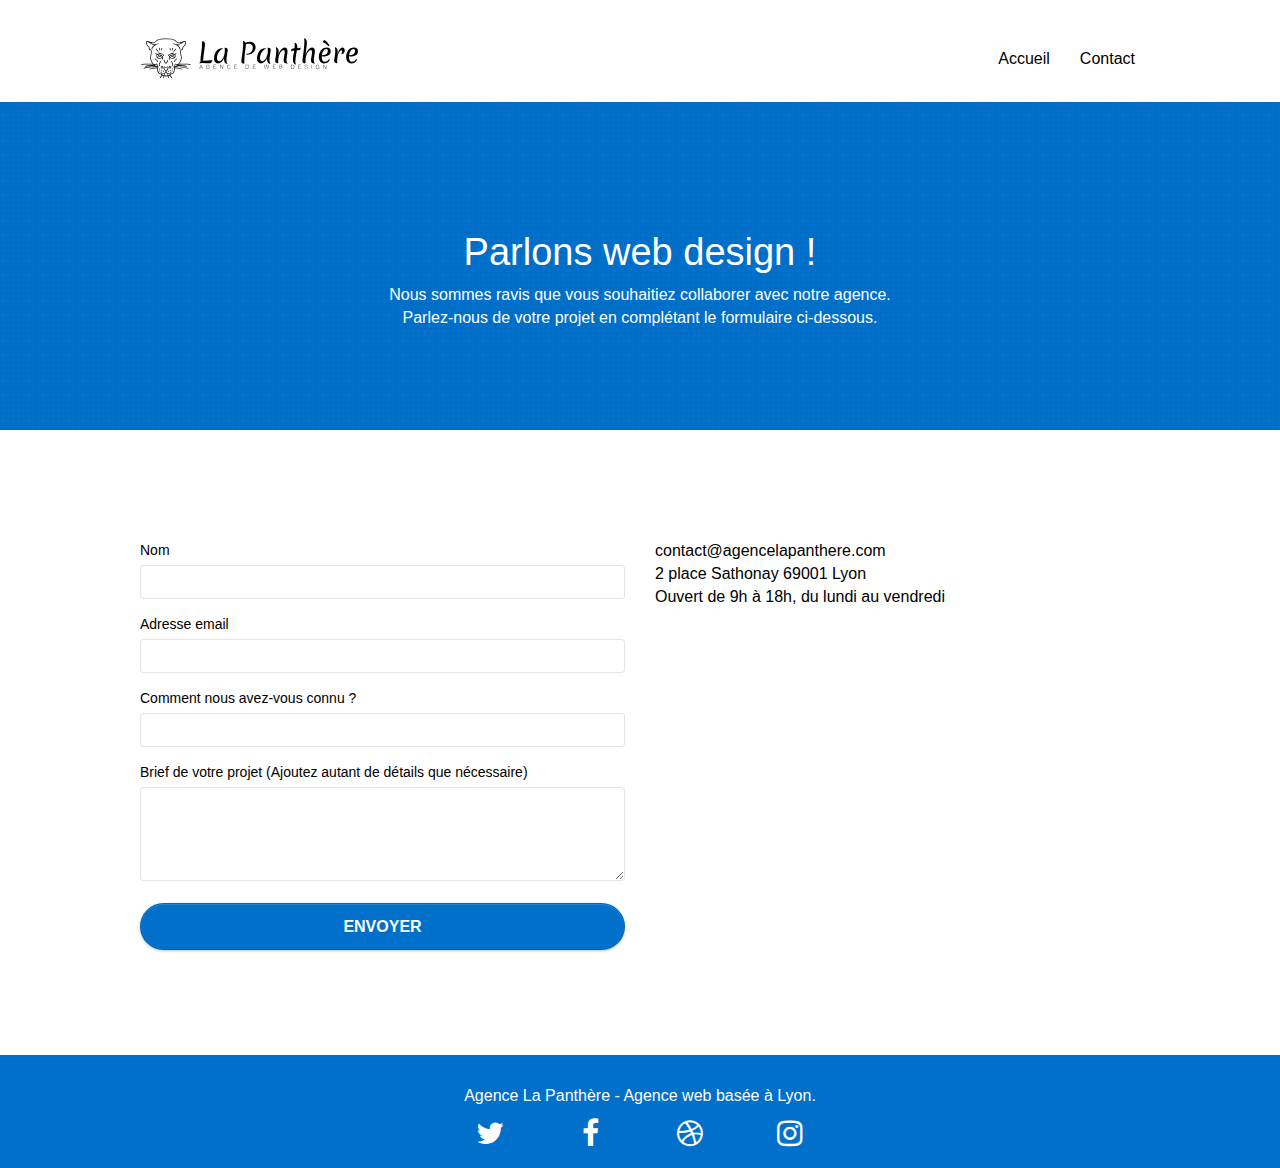
==== commit 815ccef1: "Ajout des balises sémantiques" ====
--- a/page2.html
+++ b/page2.html
@@ -1,5 +1,5 @@
 <!doctype html>
-<html lang="Default">
+<html lang="fr">
 <head>
     <meta charset="utf-8">
     <meta name="description" content="N'hésitez pas à nous contacter pour tout renseignement">
@@ -20,11 +20,10 @@
     <title>La Panthère - Contact</title>
 </head>
 <body>
-<!-- Principal conteneur -->
-<div class="page-container">
+
     
 <!-- bloc-0 -->
-<div class="bloc bgc-white l-bloc " id="bloc-0">
+<header class="bloc bgc-white l-bloc " id="bloc-0">
 	<div class="container bloc-sm">
 
 		<nav class="navbar row">
@@ -40,86 +39,87 @@
 						<a href="index.html">Accueil</a>
 					</li>
 					<li>
-					</li>
-					<li>
 						<a href="page2.html">Contact</a>
 					</li>
 				</ul>
 			</div>
 		</nav>
 	</div>
-</div>
+</header>
 <!-- bloc-0 END -->
 
-<!-- bloc-6 -->
-<div class="bloc bg-dots-bg bg-repeat bgc-atomic-tangerine d-bloc" id="bloc-6">
-	<div class="container bloc-lg">
-		<div class="row">
-			<div class="col-sm-12">
-				<h1 class="text-center hero-bloc-text tc-white">
-					Parlons web design !
-				</h1>
-				<p class="text-center mg-lg tc-white tight-width-whitespace">
-					Nous sommes ravis que vous souhaitiez collaborer avec notre agence.<br>
-					Parlez-nous de votre projet en complétant le formulaire ci-dessous.
-				</p>
+<main>
+
+	<!-- bloc-6 -->
+	<div class="bloc bg-dots-bg bg-repeat bgc-atomic-tangerine d-bloc" id="bloc-6">
+		<div class="container bloc-lg">
+			<div class="row">
+				<div class="col-sm-12">
+					<h1 class="text-center hero-bloc-text tc-white">
+						Parlons web design !
+					</h1>
+					<p class="text-center mg-lg tc-white tight-width-whitespace">
+						Nous sommes ravis que vous souhaitiez collaborer avec notre agence.<br>
+						Parlez-nous de votre projet en complétant le formulaire ci-dessous.
+					</p>
+				</div>
 			</div>
 		</div>
 	</div>
-</div>
-<!-- bloc-6 END -->
+	<!-- bloc-6 END -->
 
-<!-- bloc-7 -->
-<div class="bloc bgc-white l-bloc" id="bloc-7">
-	<div class="container bloc-lg">
-		<div class="row">
-			<div class="col-sm-6">
-				<form id="form_1" novalidate success-msg="Your message has been sent." fail-msg="Sorry it seems that our mail server is not responding, Sorry for the inconvenience!">
-					<div class="form-group">
-						<label>
-							Nom
-						</label>
-						<input id="name" class="form-control" required />
-					</div>
-					<div class="form-group">
-						<label>
-							Adresse email
-						</label>
-						<input id="email" class="form-control" type="email" required />
-					</div>
-					<div class="form-group">
-						<label>
-							Comment nous avez-vous connu ?
-						</label>
-						<input class="form-control" type="email" required id="input_504" />
-					</div>
-					<div class="form-group">
-						<label>
-							Brief de votre projet (Ajoutez autant de détails que nécessaire)<br>
-						</label><textarea id="message" class="form-control" rows="4" cols="50" required></textarea>
-					</div> 
-					<button class="bloc-button btn btn-lg btn-rd btn-clean btn-block cta-hero btn-atomic-tangerine" type="submit">
-						Envoyer
-					</button>
-				</form>
-			</div>
-			<div class="col-sm-6">
-				<p>
-					contact@agencelapanthere.com<br>2 place Sathonay 69001 Lyon<br>Ouvert de 9h à 18h, du lundi au vendredi<br>
-				</p>
+	<!-- bloc-7 -->
+	<div class="bloc bgc-white l-bloc" id="bloc-7">
+		<div class="container bloc-lg">
+			<div class="row">
+				<div class="col-sm-6">
+					<form id="form_1" novalidate success-msg="Your message has been sent." fail-msg="Sorry it seems that our mail server is not responding, Sorry for the inconvenience!">
+						<div class="form-group">
+							<label>
+								Nom
+							</label>
+							<input id="name" class="form-control" required />
+						</div>
+						<div class="form-group">
+							<label>
+								Adresse email
+							</label>
+							<input id="email" class="form-control" type="email" required />
+						</div>
+						<div class="form-group">
+							<label>
+								Comment nous avez-vous connu ?
+							</label>
+							<input class="form-control" type="email" required id="input_504" />
+						</div>
+						<div class="form-group">
+							<label>
+								Brief de votre projet (Ajoutez autant de détails que nécessaire)<br>
+							</label><textarea id="message" class="form-control" rows="4" cols="50" required></textarea>
+						</div> 
+						<button class="bloc-button btn btn-lg btn-rd btn-clean btn-block cta-hero btn-atomic-tangerine" type="submit">
+							Envoyer
+						</button>
+					</form>
+				</div>
+				<div class="col-sm-6">
+					<p>
+						contact@agencelapanthere.com<br>2 place Sathonay 69001 Lyon<br>Ouvert de 9h à 18h, du lundi au vendredi<br>
+					</p>
+				</div>
 			</div>
 		</div>
 	</div>
-</div>
-<!-- bloc-7 END -->
+	<!-- bloc-7 END -->
 
-<!-- ScrollToTop Button -->
-<a class="bloc-button btn btn-d scrollToTop" onclick="scrollToTarget('1')"><span class="fa fa-chevron-up"></span></a>
-<!-- ScrollToTop Button END-->
+	<!-- ScrollToTop Button -->
+	<a class="bloc-button btn btn-d scrollToTop" onclick="scrollToTarget('1')"><span class="fa fa-chevron-up"></span></a>
+	<!-- ScrollToTop Button END-->
 
+</main>
 
 <!-- Footer - bloc-8 -->
-<div class="bloc bgc-atomic-tangerine d-bloc" id="bloc-8">
+<footer class="bloc bgc-atomic-tangerine d-bloc" id="bloc-8">
 	<div class="container bloc-sm">
 		<div class="row">
 			<div class="col-sm-12">
@@ -151,11 +151,8 @@
 			</div>
 		</div>
 	</div>
-</div>
+</footer>
 <!-- Footer - bloc-8 END -->
-
-</div>
-<!-- Principal conteneur END -->
     
 
 </body>
--- a/style.css
+++ b/style.css
@@ -672,7 +672,7 @@
 }
 
 p {
-    font-size: 14px;
+    font-size: 16px;
 }
 
 .tight-width-whitespace {
@@ -697,6 +697,9 @@
 .social {
     max-width: 400px;
     margin: auto auto auto auto;
+    display: flex;
+    flex-direction: row;
+    justify-content: center;
 }
 
 h2 {
@@ -820,6 +823,12 @@
 
 .bg-presentation {
     background-image: url("img/image-de-presentation.webp");
+}
+
+@media (max-width: 768px) {
+    .bg-presentation{
+        background-image: none;
+    }
 }
 
 @media (max-width: 1024px) {
@@ -862,8 +871,9 @@
         width: 100%;
     }
     .b-parallax {
-        background-attachment: scroll;
-    }
+        background-attachment: fixed;
+    }
+
     .page-container,
     #hero-bloc {
         overflow-x: hidden;
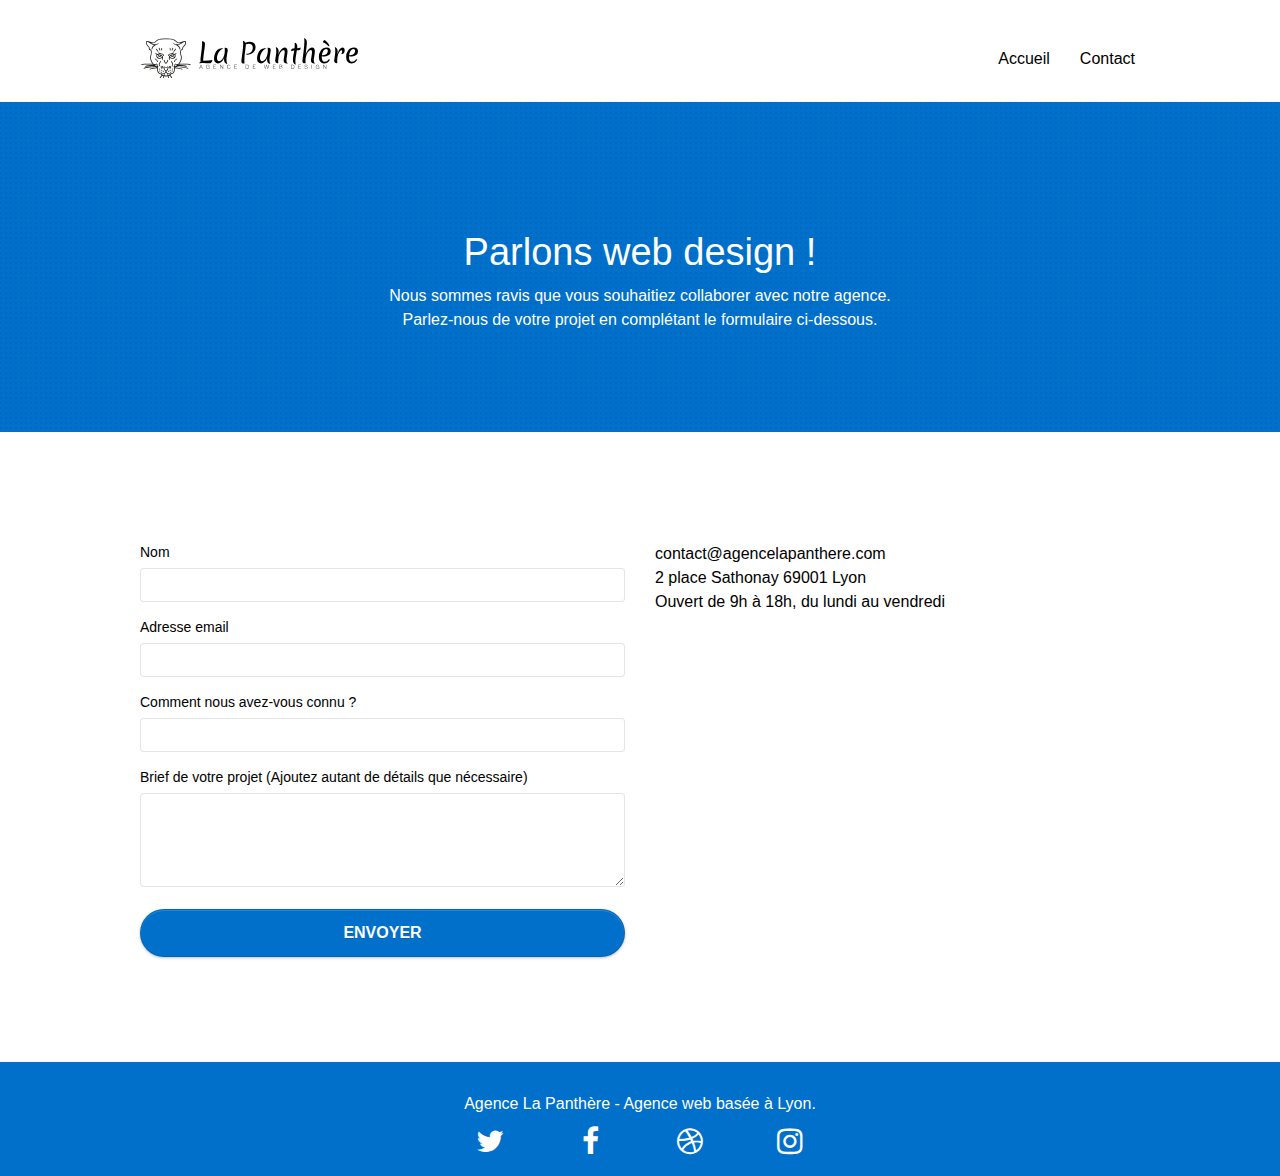
==== commit 78a4808c: "Corrections mineures" ====
--- a/page2.html
+++ b/page2.html
@@ -28,7 +28,7 @@
 
 		<nav class="navbar row">
 			<div class="navbar-header">
-				<a class="navbar-brand" href="index.html"><img src="img/agence-la-panthere-monochrome.svg" alt="Logo de l'agence de web design La Panthère basée à Lyon" height="40" /></a>
+				<a class="navbar-brand" href="index.html"><img src="img/agence-la-panthere-monochrome.svg" alt="Logo de l'agence de web design La Panthère basée à Lyon"/></a>
 				<button id="nav-toggle" type="button" class="ui-navbar-toggle navbar-toggle" data-toggle="collapse" data-target=".navbar-1">
 					<span class="sr-only">Toggle navigation</span><span class="icon-bar"></span><span class="icon-bar"></span><span class="icon-bar"></span>
 				</button>
@@ -55,11 +55,11 @@
 		<div class="container bloc-lg">
 			<div class="row">
 				<div class="col-sm-12">
-					<h1 class="text-center hero-bloc-text tc-white">
+					<h1 class="text-center hero-bloc-text tc-white" tabindex="0">
 						Parlons web design !
 					</h1>
-					<p class="text-center mg-lg tc-white tight-width-whitespace">
-						Nous sommes ravis que vous souhaitiez collaborer avec notre agence.<br>
+					<p class="text-center mg-lg tc-white tight-width-whitespace" tabindex="0">
+						Nous sommes ravis que vous souhaitiez collaborer avec notre agence.<br tabindex="0">
 						Parlez-nous de votre projet en complétant le formulaire ci-dessous.
 					</p>
 				</div>
@@ -73,37 +73,37 @@
 		<div class="container bloc-lg">
 			<div class="row">
 				<div class="col-sm-6">
-					<form id="form_1" novalidate success-msg="Your message has been sent." fail-msg="Sorry it seems that our mail server is not responding, Sorry for the inconvenience!">
+					<form id="form_1" novalidate>
 						<div class="form-group">
-							<label>
+							<label tabindex="0">
 								Nom
 							</label>
-							<input id="name" class="form-control" required />
+							<input id="name" type="text" class="form-control" required aria-label="Entrez votre nom"/>
 						</div>
 						<div class="form-group">
-							<label>
+							<label tabindex="0">
 								Adresse email
 							</label>
-							<input id="email" class="form-control" type="email" required />
+							<input id="email" class="form-control" type="email" required aria-label="Entrez votre adresse mail"/>
 						</div>
 						<div class="form-group">
-							<label>
+							<label tabindex="0">
 								Comment nous avez-vous connu ?
 							</label>
-							<input class="form-control" type="email" required id="input_504" />
+							<input class="form-control" type="text" required id="input_504" aria-label="Dites nous comment vous nous avez connu"/>
 						</div>
 						<div class="form-group">
-							<label>
+							<label tabindex="0">
 								Brief de votre projet (Ajoutez autant de détails que nécessaire)<br>
-							</label><textarea id="message" class="form-control" rows="4" cols="50" required></textarea>
+							</label><textarea id="message" class="form-control" rows="4" cols="50" required aria-label="Décrivez votre projet"></textarea>
 						</div> 
-						<button class="bloc-button btn btn-lg btn-rd btn-clean btn-block cta-hero btn-atomic-tangerine" type="submit">
+						<button class="bloc-button btn btn-lg btn-rd btn-clean btn-block cta-hero btn-atomic-tangerine" type="submit" aria-label="Bouton envoyer">
 							Envoyer
 						</button>
 					</form>
 				</div>
 				<div class="col-sm-6">
-					<p>
+					<p tabindex="0">
 						contact@agencelapanthere.com<br>2 place Sathonay 69001 Lyon<br>Ouvert de 9h à 18h, du lundi au vendredi<br>
 					</p>
 				</div>
@@ -123,7 +123,7 @@
 	<div class="container bloc-sm">
 		<div class="row">
 			<div class="col-sm-12">
-				<p class="text-center white">
+				<p class="text-center white" tabindex="0">
 					Agence La Panthère - Agence web basée à Lyon.<br>
 				</p>
 				<div class="row row-no-gutters social">
--- a/style.css
+++ b/style.css
@@ -5,12 +5,6 @@
     overflow-x: hidden;
     -webkit-font-smoothing: antialiased;
     -moz-osx-font-smoothing: grayscale;
-}
-
-a,
-button {
-    transition: all .3s ease-in-out;
-    outline: none!important;
 }
 
 a:hover {
@@ -781,6 +775,7 @@
 .btn-atomic-tangerine {
     background: #0070CB;
     color: #FFFFFF!important;
+    transition: all 300ms;
 }
 
 .btn-atomic-tangerine:hover {
@@ -1046,4 +1041,17 @@
     .bloc-mob-center-text {
         text-align: center;
     }
+}
+
+.navbar-header img{
+    height: 40px;
+}
+
+.col-sm-12 img{
+    width: 100px;
+}
+
+#nav-toggle:focus{
+    border-radius: 4px;
+    border: 2px solid blue;
 }--- a/css/et-line.css
+++ b/css/et-line.css
@@ -3,7 +3,8 @@
     src: url(../fonts/et-line.eot);
     src: url(../fonts/et-line.eot?#iefix) format('embedded-opentype'), url(../fonts/et-line.woff) format('woff'), url(../fonts/et-line.ttf) format('truetype'), url(../fonts/et-line.svg#et-line) format('svg');
     font-weight: 400;
-    font-style: normal
+    font-style: normal;
+    font-display: swap;
 }
 
 .et-icon-adjustments,
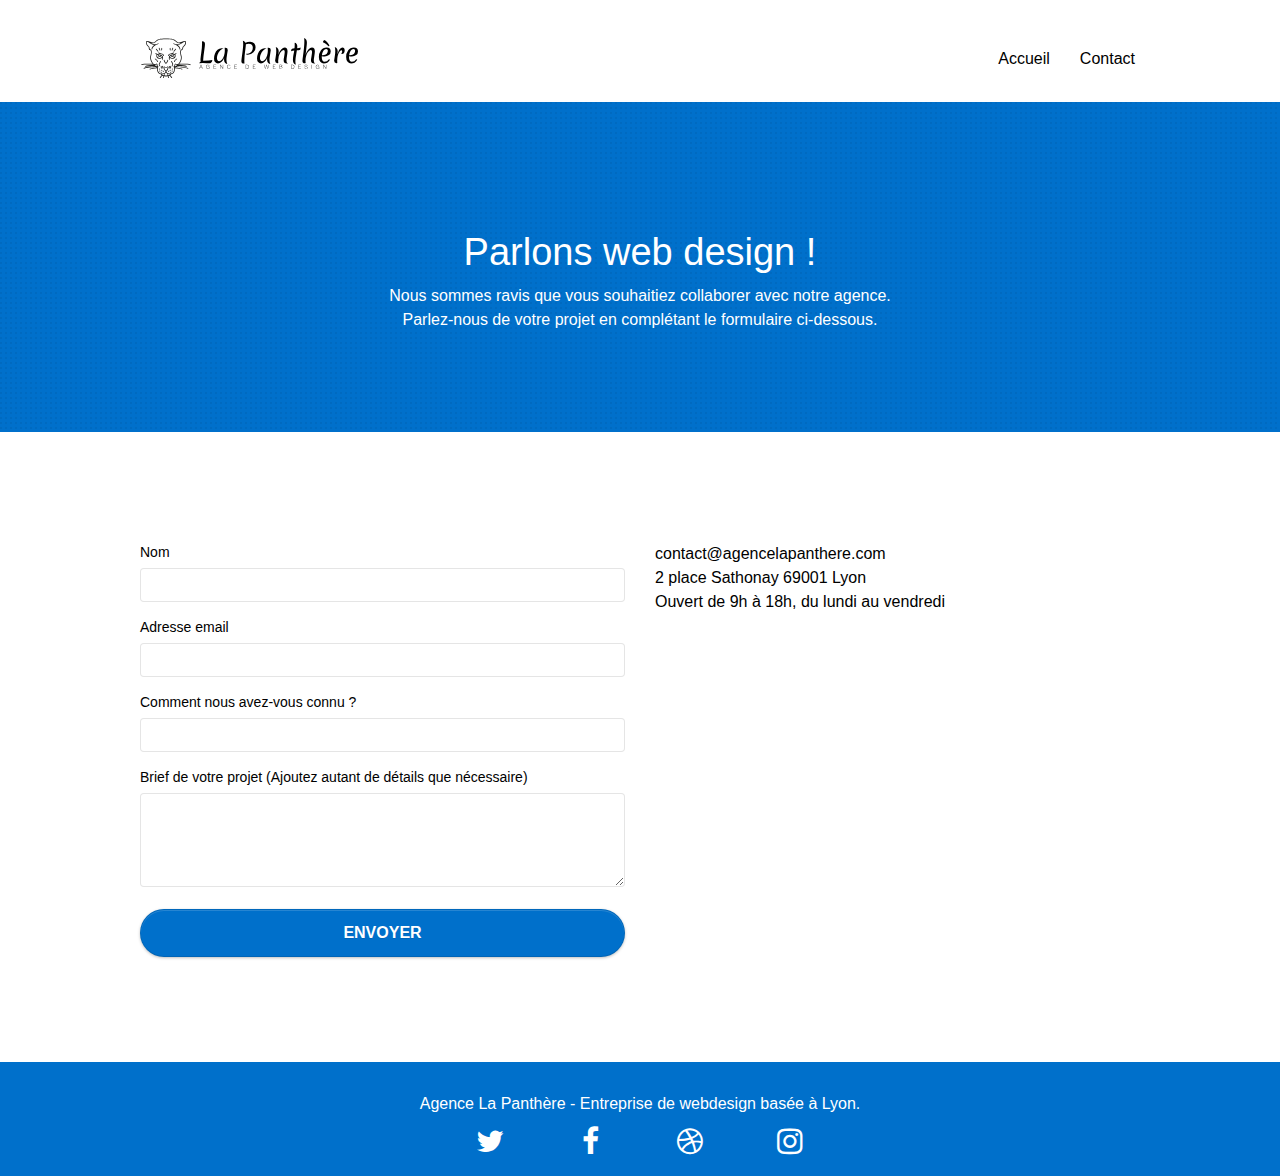
==== commit 27d5981f: "Fin" ====
--- a/page2.html
+++ b/page2.html
@@ -124,27 +124,27 @@
 		<div class="row">
 			<div class="col-sm-12">
 				<p class="text-center white" tabindex="0">
-					Agence La Panthère - Agence web basée à Lyon.<br>
+					Agence La Panthère - Entreprise de webdesign basée à Lyon.<br>
 				</p>
 				<div class="row row-no-gutters social">
 					<div class="col-sm-3">
 						<div class="text-center">
-							<a class="social" href="index.html"><span class="fa fa-twitter icon-md"></span></a>
+							<a class="social" href="#" aria-label="Twitter"><span class="fa fa-twitter icon-md"></span></a>
 						</div>
 					</div>
 					<div class="col-sm-3">
 						<div class="text-center">
-							<a class="social" href="index.html"><span class="fa fa-facebook icon-md"></span></a>
+							<a class="social" href="#" aria-label="Facebook"><span class="fa fa-facebook icon-md"></span></a>
 						</div>
 					</div>
 					<div class="col-sm-3">
 						<div class="text-center">
-							<a class="social" href="index.html"><span class="fa fa-dribbble icon-md"></span></a>
+							<a class="social" href="#" aria-label="Dribbble"><span class="fa fa-dribbble icon-md"></span></a>
 						</div>
 					</div>
 					<div class="col-sm-3">
 						<div class="text-center">
-							<a class="social" href="index.html"><span class="fa fa-instagram icon-md"></span></a>
+							<a class="social" href="#" aria-label="Dribbble"><span class="fa fa-instagram icon-md"></span></a>
 						</div>
 					</div>
 				</div>
--- a/css/et-line.css
+++ b/css/et-line.css
@@ -108,7 +108,7 @@
 .et-icon-wallet,
 .et-icon-wine {
     font-family: et-line;
-    speak: none;
+    speak-as: none;
     font-style: normal;
     font-weight: 400;
     font-variant: normal;
